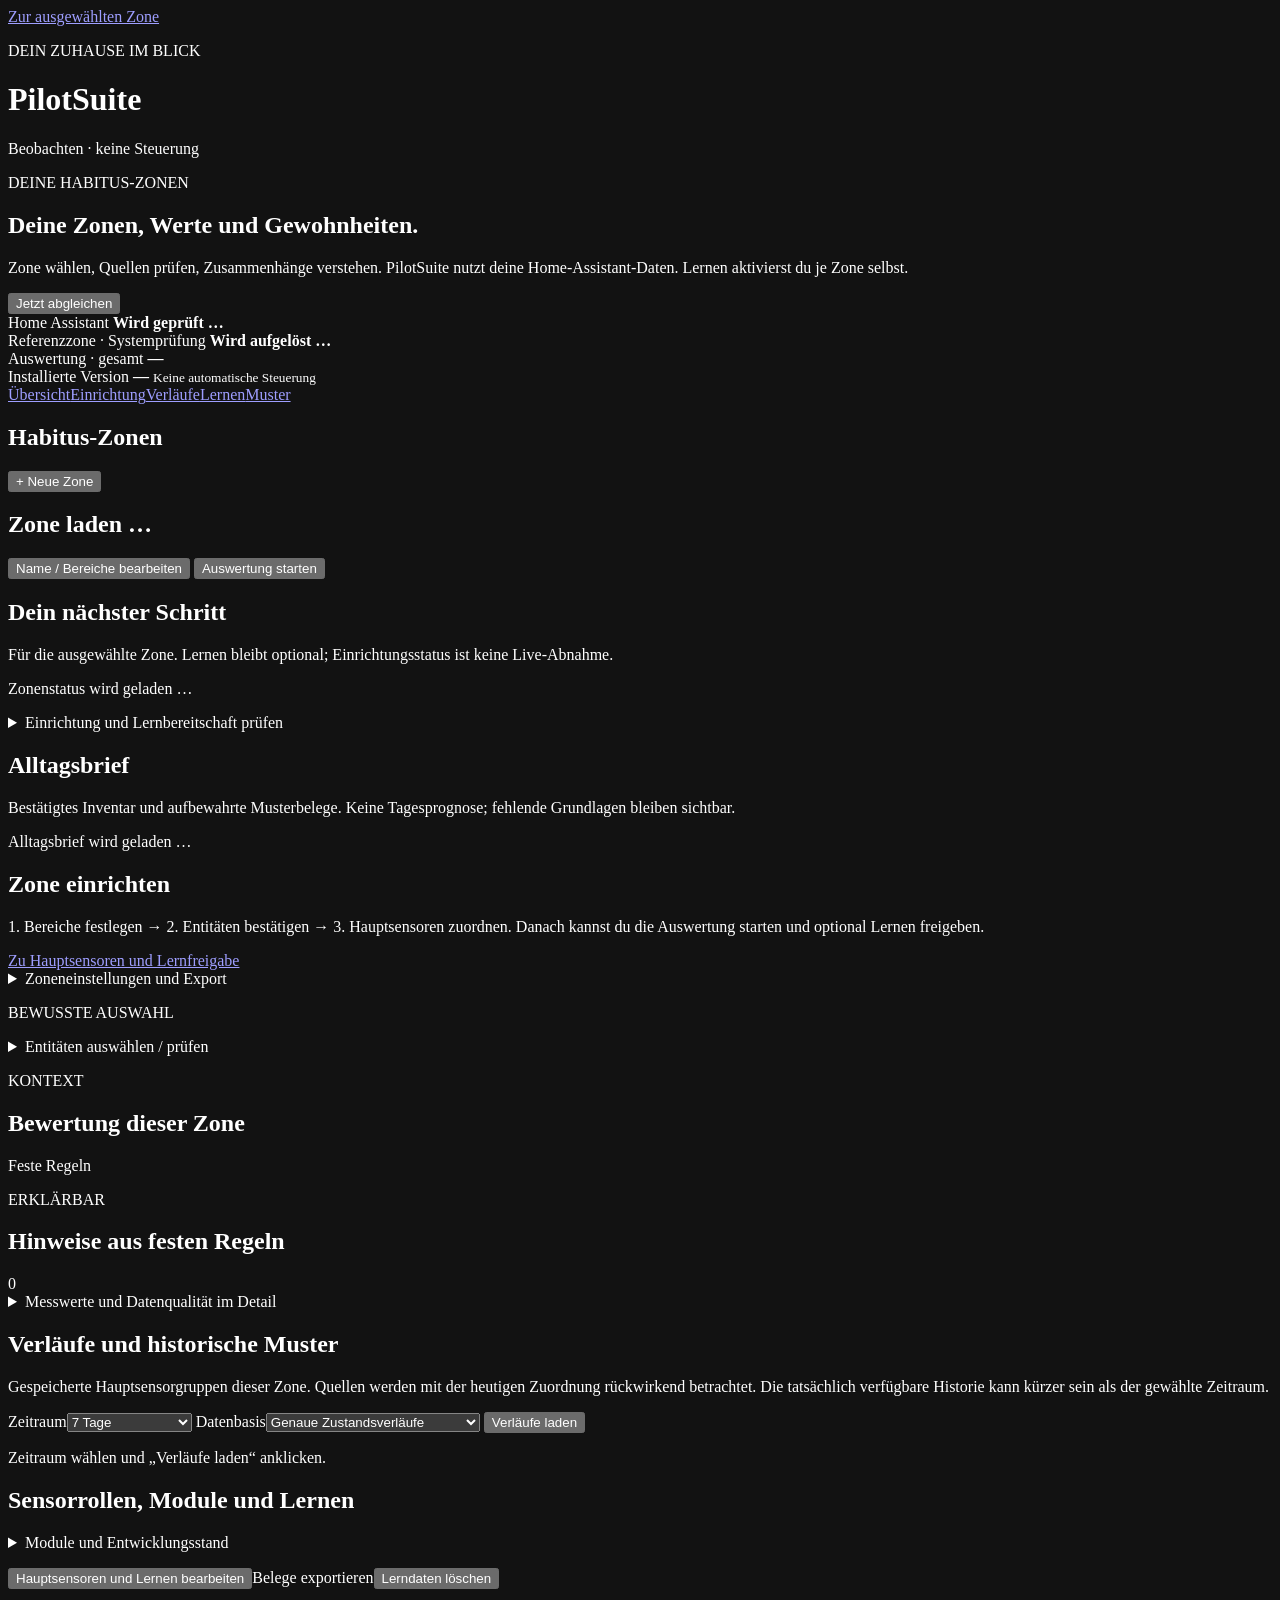
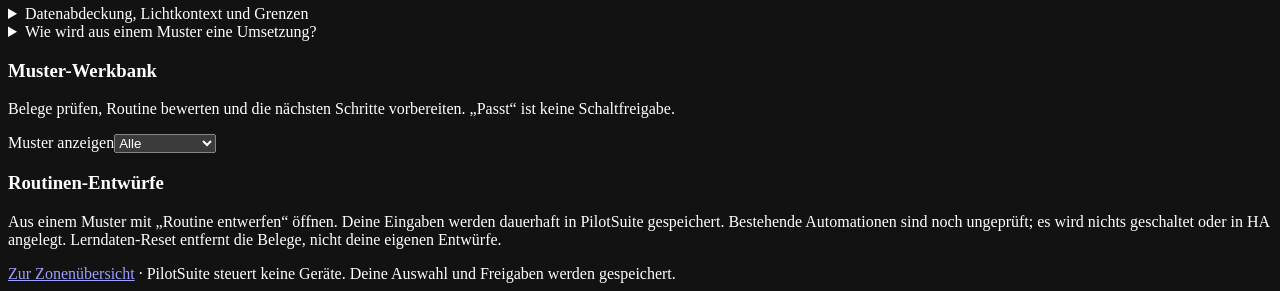
==== pilotsuite/pilotsuite/web/index.html @ e8bfd504 "feat: add media climate and atmosphere foundation roles" ====
<!doctype html>
<html lang="de">
  <head>
    <meta charset="utf-8">
    <meta name="viewport" content="width=device-width,initial-scale=1">
    <meta name="color-scheme" content="dark">
    <title>PilotSuite</title>
    <link rel="stylesheet" href="assets/styles.css">
  </head>
  <body>
    <a class="skip-link" href="#zone-overview">Zur ausgewählten Zone</a>
    <header class="topbar">
      <div>
        <p class="eyebrow">DEIN ZUHAUSE IM BLICK</p>
        <h1>PilotSuite</h1>
      </div>
      <div class="mode"><span class="dot"></span> Beobachten · keine Steuerung</div>
    </header>

    <main>
      <section class="hero">
        <div>
          <p class="eyebrow">DEINE HABITUS-ZONEN</p>
          <h2>Deine Zonen, Werte und Gewohnheiten.</h2>
          <p class="lede">Zone wählen, Quellen prüfen, Zusammenhänge verstehen. PilotSuite nutzt deine Home-Assistant-Daten. Lernen aktivierst du je Zone selbst.</p>
        </div>
        <button id="refresh" type="button">Jetzt abgleichen</button>
      </section>

      <section class="grid status-grid" aria-label="Systemstatus">
        <article class="card">
          <span>Home Assistant</span>
          <strong id="ha-state">Wird geprüft …</strong>
          <small id="ha-detail"></small>
        </article>
        <article class="card">
          <span>Referenzzone · Systemprüfung</span>
          <strong id="zone-state">Wird aufgelöst …</strong>
          <small id="zone-detail"></small>
        </article>
        <article class="card">
          <span>Auswertung · gesamt</span>
          <strong id="habitus-state">—</strong>
          <small id="habitus-detail"></small>
        </article>
        <article class="card">
          <span>Installierte Version</span>
          <strong id="release-state">—</strong>
          <small>Keine automatische Steuerung</small>
        </article>
      </section>

      <nav class="section-nav" aria-label="Bereiche dieser Seite">
        <a href="#zone-overview">Übersicht</a><a href="#zone-setup">Einrichtung</a><a href="#history-section">Verläufe</a><a href="#learning-section">Lernen</a><a href="#pattern-workbench">Muster</a>
      </nav>
      <p id="edit-status" class="edit-status" role="status" hidden></p>
      <section id="zone-overview" tabindex="-1" class="panel zone-navigation" aria-label="Habitus-Zonen">
        <div class="selection-tools"><h2>Habitus-Zonen</h2><button id="zone-new" type="button">+ Neue Zone</button></div>
        <div id="zone-tabs" role="tablist" aria-label="Zone auswählen"></div>
        <div id="zone-heading" class="selection-tools">
          <h2 id="active-zone-name">Zone laden …</h2>
          <button id="zone-edit" type="button">Name / Bereiche bearbeiten</button>
          <button id="zone-toggle" type="button">Auswertung starten</button>
        </div>
        <p id="zone-counts"></p>
        <div id="zone-summary" class="grid status-grid"></div>
        <p id="zone-state-message" role="status" aria-live="polite"></p>
      </section>
      <section class="panel" aria-labelledby="guide-title">
        <h2 id="guide-title">Dein nächster Schritt</h2>
        <p>Für die ausgewählte Zone. Lernen bleibt optional; Einrichtungsstatus ist keine Live-Abnahme.</p>
        <p id="zone-guide-next" role="status">Zonenstatus wird geladen …</p>
        <details><summary>Einrichtung und Lernbereitschaft prüfen</summary><ol id="zone-guide-steps"></ol></details>
      </section>
      <section class="panel" aria-labelledby="daily-brief-title">
        <h2 id="daily-brief-title">Alltagsbrief</h2>
        <p>Bestätigtes Inventar und aufbewahrte Musterbelege. Keine Tagesprognose; fehlende Grundlagen bleiben sichtbar.</p>
        <div id="daily-brief" aria-live="polite">Alltagsbrief wird geladen …</div>
      </section>
      <section id="zone-setup" class="panel selection-panel" aria-labelledby="selection-title">
        <h2>Zone einrichten</h2>
        <p>1. Bereiche festlegen → 2. Entitäten bestätigen → 3. Hauptsensoren zuordnen. Danach kannst du die Auswertung starten und optional Lernen freigeben.</p>
        <a href="#learning-section">Zu Hauptsensoren und Lernfreigabe</a>
        <details id="zone-editor">
          <summary>Zoneneinstellungen und Export</summary>
          <p>Bereiche liefern Kandidaten. Zusätzliche Entitäten können aus anderen Bereichen stammen. Neue Zonen starten deaktiviert und mit bestätigter Auswahl.</p>
          <div class="selection-tools">
            <a href="api/v1/zones/export" download="pilotsuite-zones.json">Zonen exportieren</a>
          </div>
          <form id="zone-form" hidden>
            <fieldset id="zone-fields">
              <legend id="zone-form-title">Zone</legend>
              <div class="selection-tools">
                <label>Name <input id="zone-name" required maxlength="80"></label>
                <label>Regelprofil <select id="zone-profile"><option value="observe">Neutral beobachten</option><option value="cellar">Erdkeller – konservative Klimaregeln</option></select></label>
              </div>
              <p>Die Auswertung startest oder pausierst du direkt im Zonen-Reiter. Eine neue Zone startet pausiert.</p>
              <div class="selection-tools">
                <fieldset class="area-field"><legend>Bereiche auswählen</legend><div id="zone-areas" class="area-choices"></div></fieldset>
                <label>Zusätzliche Entitäten suchen <input id="zone-extra-search" type="search" placeholder="Name oder ID"><select id="zone-extras" multiple size="6" aria-label="Zusätzliche Entitäten"></select></label>
              </div>
              <p>Bereiche einzeln anhaken, zum Beispiel Bad und Toilette. Anschließend relevante Entitäten auswählen. Entfernte Quellen behalten ihre Entscheidungen für eine spätere Wiederaufnahme.</p>
              <div class="selection-tools"><button type="submit">Zone speichern</button><button id="zone-cancel" type="button">Abbrechen</button></div>
            </fieldset>
          </form>
          <p id="zone-message" role="status" aria-live="polite"></p>
        </details>
        <p class="eyebrow">BEWUSSTE AUSWAHL</p>
        <details id="entity-details"><summary id="selection-title">Entitäten auswählen / prüfen</summary>
        <p>Entitäten anhaken → Auswahl speichern → Auswertung starten. Relevanz ist keine Schaltfreigabe.</p>
        <p>Nur relevante Entitäten werden berücksichtigt. Ungeprüfte und ignorierte bleiben ausgeschlossen.</p>
        <div class="selection-tools">
          <label hidden>Zone <select id="selection-zone" disabled></select></label>
          <label>Suche <input id="selection-search" type="search" placeholder="Name, ID oder Rolle"></label>
          <label>Status <select id="selection-filter">
            <option value="all">Alle</option><option value="unreviewed">Ungeprüft</option>
            <option value="relevant">Relevant</option><option value="ignored">Ignoriert</option>
            <option value="missing">Nicht im aktuellen Inventar</option>
          </select></label>
        </div>
        <p id="selection-message" role="status" aria-live="polite">Inventar wird geladen …</p>
        <div class="selection-tools">
          <button id="selection-recommend" type="button" disabled>Empfohlene ungeprüfte auswählen</button>
          <button id="selection-save" type="button" disabled>Auswahl speichern</button>
          <button id="selection-discard" type="button" disabled>Verwerfen / neu laden</button>
        </div>
        <div class="table-wrap" tabindex="0" aria-label="Datentabelle, horizontal scrollbar">
          <table><thead><tr><th>Relevant</th><th>Entität</th><th>Rollen-Vorschlag</th><th>Zustand</th><th>Prüfstatus</th></tr></thead>
            <tbody id="selection-rows"></tbody>
          </table>
        </div>
        </details>
      </section>

      <section class="split">
        <article class="panel">
          <div class="panel-title">
            <div>
              <p class="eyebrow">KONTEXT</p>
              <h2>Bewertung dieser Zone</h2>
            </div>
            <span class="tag">Feste Regeln</span>
          </div>
          <div id="moods" class="mood-list"></div>
        </article>

        <article class="panel">
          <div class="panel-title">
            <div>
              <p class="eyebrow">ERKLÄRBAR</p>
              <h2>Hinweise aus festen Regeln</h2>
            </div>
            <span id="suggestion-count" class="tag">0</span>
          </div>
          <div id="suggestions" class="suggestion-list"></div>
        </article>
      </section>

      <section class="panel"><details id="neuron-details"><summary>Messwerte und Datenqualität im Detail</summary>
        <div class="panel-title">
          <div>
            <p class="eyebrow">QUELLE</p>
            <h2>Beobachtungen dieser Zone</h2>
          </div>
          <span id="observation-count" class="tag">0</span>
        </div>
        <div class="table-wrap" tabindex="0" aria-label="Datentabelle, horizontal scrollbar">
          <table>
            <thead>
              <tr><th>Entität</th><th>Typ</th><th>Wert</th><th>Qualität</th></tr>
            </thead>
            <tbody id="observations"></tbody>
          </table>
        </div>
      </details></section>

      <section id="history-section" class="panel history-panel" aria-labelledby="history-title">
        <h2 id="history-title">Verläufe und historische Muster</h2>
        <p>Gespeicherte Hauptsensorgruppen dieser Zone. Quellen werden mit der heutigen Zuordnung rückwirkend betrachtet. Die tatsächlich verfügbare Historie kann kürzer sein als der gewählte Zeitraum.</p>
        <div class="selection-tools">
          <label>Zeitraum<select id="history-range"><option value="1">24 Stunden</option><option value="7" selected>7 Tage</option><option value="14">14 Tage</option><option value="30">30 Tage</option><option value="custom">Eigener Zeitraum</option></select></label>
          <label id="history-start-label" hidden>Von (Browser-Ortszeit)<input id="history-start" type="datetime-local"></label>
          <label id="history-end-label" hidden>Bis (Browser-Ortszeit)<input id="history-end" type="datetime-local"></label>
          <label>Datenbasis<select id="history-mode"><option value="states">Genaue Zustandsverläufe</option><option value="statistics">Langzeitstatistik – Stundenmittel</option></select></label>
          <button id="history-load" type="button">Verläufe laden</button>
        </div>
        <p id="history-message" role="status">Zeitraum wählen und „Verläufe laden“ anklicken.</p>
        <div id="history-display" hidden>
          <label>Anzeige<select id="history-kind"><option value="temperature">Temperatur</option><option value="humidity">Feuchte</option><option value="illuminance">Helligkeit</option><option value="activity">Präsenz + Licht</option><option value="presence">Präsenz</option><option value="light">Lichtzustand</option></select></label>
          <label><input id="history-sources" type="checkbox"> Einzelne Hauptquellen zusätzlich zeigen</label>
          <p id="history-basis"></p><div id="history-chart" tabindex="0" aria-label="Verlaufsgrafik, auf kleinen Bildschirmen horizontal scrollbar"></div><div id="history-legend"></div>
          <details><summary>Messpunkte und Quellen prüfen</summary><div id="history-table" class="table-wrap"></div></details>
          <h3>Aktivierungen im Wochenverlauf</h3><div id="history-heatmap" class="table-wrap"></div>
          <h3>Später erneut beobachtet?</h3><div id="history-validation"></div>
          <p>Der Abruf speichert keine Rohhistorie in PilotSuite. Historische Musterprüfung setzt die bestehende Lernfreigabe voraus. Fehlende Aktivierungen sind kein Beleg für Abwesenheit.</p>
          <label><input id="history-consent" type="checkbox"> Ich gebe einmalig die Aktivierungsbelege dieses Zeitraums für das Lernen frei. Nur die gespeicherte Präsenzgruppe, höchstens die letzten 14 Tage. Keine Lichtkontextbelege.</label>
          <button id="history-import" type="button" disabled>Historische Aktivierungen übernehmen</button>
          <p id="history-import-help" role="status"></p>
        </div>
      </section>

      <section id="learning-section" class="panel learning-panel">
        <h2>Sensorrollen, Module und Lernen</h2>
        <details><summary>Module und Entwicklungsstand</summary><div id="module-overview" class="grid"></div></details>
        <p id="learning-status" role="status"></p>
        <div class="selection-tools"><button id="context-edit" type="button">Hauptsensoren und Lernen bearbeiten</button><a id="learning-export" download>Belege exportieren</a><button id="learning-reset" class="danger-button" type="button">Lerndaten löschen</button></div>
        <p id="learning-sources"></p>
        <p id="learning-period"></p>
        <div id="learning-progress"></div>
        <details id="learning-details"><summary>Datenabdeckung, Lichtkontext und Grenzen</summary>
        <h3>Beobachtbarkeit</h3><p id="learning-coverage"></p>
        <h3>Lichtkontext bei Aktivierungen</h3><div id="context-observations"></div>
        <p>Belege sind beobachtete Aktivierungen, keine bestätigten Besuche. Datenlücken bedeuten keine Abwesenheit. Die Mindestzahlen sind keine statistische Sicherheit.</p>
        <p>Erkennt wiederkehrende Aktivierungen bestätigter Präsenz-/Bewegungssensoren. Keine Anwesenheitsdauer, Personenidentifikation oder automatische Steuerung. Zeitfenster verwenden die gespeicherte Zeitzone; bestehende Zonen behalten UTC, bis du sie umstellst.</p>
        </details>
        <form id="context-form" hidden><fieldset id="context-fields"><legend>Sensorrollen</legend>
          <div class="selection-tools">
            <fieldset class="role-group"><legend>Hauptsensoren Temperatur</legend><div id="role-temperature" class="role-choices"></div></fieldset>
            <fieldset class="role-group"><legend>Hauptsensoren Feuchte</legend><div id="role-humidity" class="role-choices"></div></fieldset>
            <fieldset class="role-group"><legend>Präsenz / Bewegung / Raumstatus (Mehrfachauswahl)</legend><div id="role-presence" class="role-choices"></div></fieldset>
            <fieldset class="role-group"><legend>Hauptsensoren Helligkeit (Lux)</legend><div id="role-illuminance" class="role-choices"></div></fieldset>
            <fieldset class="role-group"><legend>Binär: ausreichend Tages-/Raumlicht</legend><div id="role-daylight_binary" class="role-choices"></div></fieldset>
            <fieldset class="role-group"><legend>Hauptquellen Leuchtenzustand</legend><div id="role-light" class="role-choices"></div></fieldset>
            <fieldset class="role-group"><legend>Heiz-/Klimaregler</legend><div id="role-climate" class="role-choices"></div></fieldset>
            <fieldset class="role-group"><legend>Medienplayer</legend><div id="role-media" class="role-choices"></div></fieldset>
            <fieldset class="role-group"><legend>Atmosphärenwunsch (explizit)</legend><div id="role-atmosphere" class="role-choices"></div></fieldset>
            <fieldset class="role-group"><legend>Externe Vergleichstemperatur (optional)</legend><div id="role-reference_temperature" class="role-choices"></div></fieldset>
          </div>
          <p id="role-preview" role="status"></p><p>Aus den Hauptsensoren entsteht automatisch ein virtueller Zonen-Referenzwert. Keine weitere Referenzauswahl nötig. Mehrere Quellen pro Rolle können gleichzeitig angehakt werden. Ein vorhandener logischer Anwesenheits-Helfer darf bewusst als eine Quelle gewählt werden; seine Rohsensoren nicht zusätzlich als unabhängige Belege zählen. Ein binärer Sensor mit Geräteklasse „light“ beschreibt erkannte Umgebungshelligkeit und wird nicht als eingeschaltete Leuchte behandelt. Temperatur/Feuchte/Helligkeit: Median mit Min/Max; Präsenz: mindestens ein aktiver Sensor. Externe Vergleichstemperaturen werden nicht mitgemittelt. Präsenz und Lernen verwenden dieselbe Hauptsensorgruppe; Lernen benötigt zusätzlich deine Freigabe. Abgewählte Hauptsensoren werden nicht ersatzweise herangezogen. Ein Wechsel der Lernquellen löscht deren bisherige Belege und das Musterfeedback dieser Zone.</p>
          <details><summary>Lernalgorithmus einstellen</summary>
            <p>Aktivitätsmuster v1: deterministische Häufigkeitsanalyse. Einstellungen gelten nur für diese Zone. Höhere Mindestzahlen erzeugen weniger Kandidaten, sind aber kein statistischer Vertrauenswert.</p>
            <label>Mindestaktivierungen pro Zeitfenster<input id="detector-events" type="number" min="5" max="100" step="1" required value="5"></label>
            <label>Verschiedene Beobachtungstage pro Zeitfenster<input id="detector-days" type="number" min="3" max="14" step="1" required value="3"></label>
            <label>Zeitzone (IANA)<input id="detector-timezone" type="text" list="timezone-options" required value="UTC" maxlength="100"></label>
            <datalist id="timezone-options"><option value="Europe/Berlin"><option value="UTC"></datalist>
            <label>Tagesgruppen<select id="detector-day-mode"><option value="all">Alle Tage gemeinsam</option><option value="weekday_weekend">Werktage / Wochenende getrennt</option></select></label>
            <p>Beobachtungstage zählen je Tagesgruppe und Zeitfenster. Zeitumstellungen zählen keine zusätzlichen Tage. Werktage bedeutet Montag bis Freitag, ohne Feiertagskalender.</p>
            <p>Fest: Zwei-Stunden-Fenster in der gespeicherten Zeitzone, fünf Minuten Abstand zwischen Belegen und 14 Tage Aufbewahrung. Änderungen bewerten vorhandene Belege neu. Feedback bleibt an die jeweilige Algorithmuskonfiguration gebunden; Lernquellenwechsel löscht weiterhin die alten Belege.</p>
          </details>
          <label><input id="learning-consent" type="checkbox"> Ich stimme dem Lernen in dieser Zone zu: Aktivierungen bis 14 Tage speichern (pro Zone höchstens eine je fünf Minuten), insgesamt höchstens 5.000 Belege.</label>
          <label><input id="context-learning-consent" type="checkbox"> Zusätzlich Lichtzustand und Helligkeit aus meinen gespeicherten Hauptsensorgruppen bei Aktivierungen speichern (maximal 14 Tage).</label>
          <p>Kein Schaltbefehl: Es werden Zustände zum Beobachtungszeitpunkt gespeichert, keine Ursache und keine gewünschte Zielhelligkeit. Beim Wechsel der Licht-/Helligkeitsgruppe werden alte Kontextbelege gelöscht. Die Aktivitätsbelege bleiben erhalten.</p>
          <p>Abwählen stoppt die Erfassung; vorhandene Belege laufen aus. „Lerndaten löschen“ entfernt Belege und Musterfeedback sofort und widerruft die Freigabe. Vorhandene App-Backups werden dadurch nicht geändert.</p>
          <div class="selection-tools"><button type="submit">Rollen / Freigabe speichern</button><button id="context-cancel" type="button">Abbrechen</button></div>
        </fieldset></form>
        <details><summary>Wie wird aus einem Muster eine Umsetzung?</summary><p>„Passt“ bestätigt nur, dass ein Muster hilfreich ist. Es erteilt keine Schaltfreigabe. Geplant: vorhandene HA-Automationen prüfen, konkreten Skript-/Automationsentwurf mit Bedingungen und Rückweg zeigen, separat freigeben, gesichert anwenden und Ergebnis prüfen. Die Ausführung ist in dieser Version gesperrt.</p></details>
        <h3 id="pattern-workbench">Muster-Werkbank</h3>
        <p>Belege prüfen, Routine bewerten und die nächsten Schritte vorbereiten. „Passt“ ist keine Schaltfreigabe.</p>
        <label>Muster anzeigen<select id="pattern-filter"><option value="all">Alle</option><option value="open">Offen</option><option value="accepted">Passt</option><option value="later">Später</option><option value="rejected">Nicht hilfreich</option></select></label>
        <p id="pattern-summary" role="status"></p>
        <p id="context-message" role="status"></p><div id="learned-patterns"></div>
        <h3 id="routine-drafts">Routinen-Entwürfe</h3>
        <p>Aus einem Muster mit „Routine entwerfen“ öffnen. Deine Eingaben werden dauerhaft in PilotSuite gespeichert. Bestehende Automationen sind noch ungeprüft; es wird nichts geschaltet oder in HA angelegt. Lerndaten-Reset entfernt die Belege, nicht deine eigenen Entwürfe.</p>
        <p id="routine-message" role="status"></p><div id="routine-list"></div>
        <form id="routine-form" hidden><fieldset id="routine-fields"><legend>Routine bearbeiten</legend>
          <p id="routine-source"></p>
          <label>Titel<input id="routine-title" maxlength="120" required></label>
          <label>Komfortziel<textarea id="routine-goal" maxlength="1000" placeholder="Was soll im Alltag besser werden?"></textarea></label>
          <fieldset><legend>Zielgeräte</legend><p>Nur bestätigte Geräte dieser Zone. Die Auswahl ist keine Schaltfreigabe.</p><div id="routine-targets" class="role-choices"></div></fieldset>
          <label>Auslöser<textarea id="routine-trigger" maxlength="1000" placeholder="Welches Ereignis soll die Routine später auslösen?"></textarea></label>
          <label>Bedingungen<textarea id="routine-conditions" maxlength="1000" placeholder="Wann und unter welchen Bedingungen soll sie gelten?"></textarea></label>
          <label>Ausnahmen (optional)<textarea id="routine-exceptions" maxlength="1000"></textarea></label>
          <label>Vorrang manueller Bedienung<textarea id="routine-manual_override" maxlength="1000" placeholder="Wie soll eine bewusste Bedienung berücksichtigt werden?"></textarea></label>
          <label><input id="routine-refresh-source" type="checkbox"> Den angezeigten aktuellen Musterbezug übernehmen. Dies bestätigt weder Lernqualität noch eine Ausführung.</label>
          <div class="selection-tools"><button type="submit">Entwurf speichern</button><button id="routine-cancel" type="button">Schließen</button><button id="routine-reload" type="button">Gespeicherten Stand neu laden</button></div>
        </fieldset></form>
      </section>
      <p id="error" class="error" role="alert" hidden></p>
    </main>

    <footer><a href="#zone-overview">Zur Zonenübersicht</a> · PilotSuite steuert keine Geräte. Deine Auswahl und Freigaben werden gespeichert.</footer>
    <script src="assets/selections.js" defer></script>
    <script src="assets/app.js" defer></script>
    <script src="assets/drafts.js" defer></script>
    <script src="assets/history.js" defer></script>
  </body>
</html>
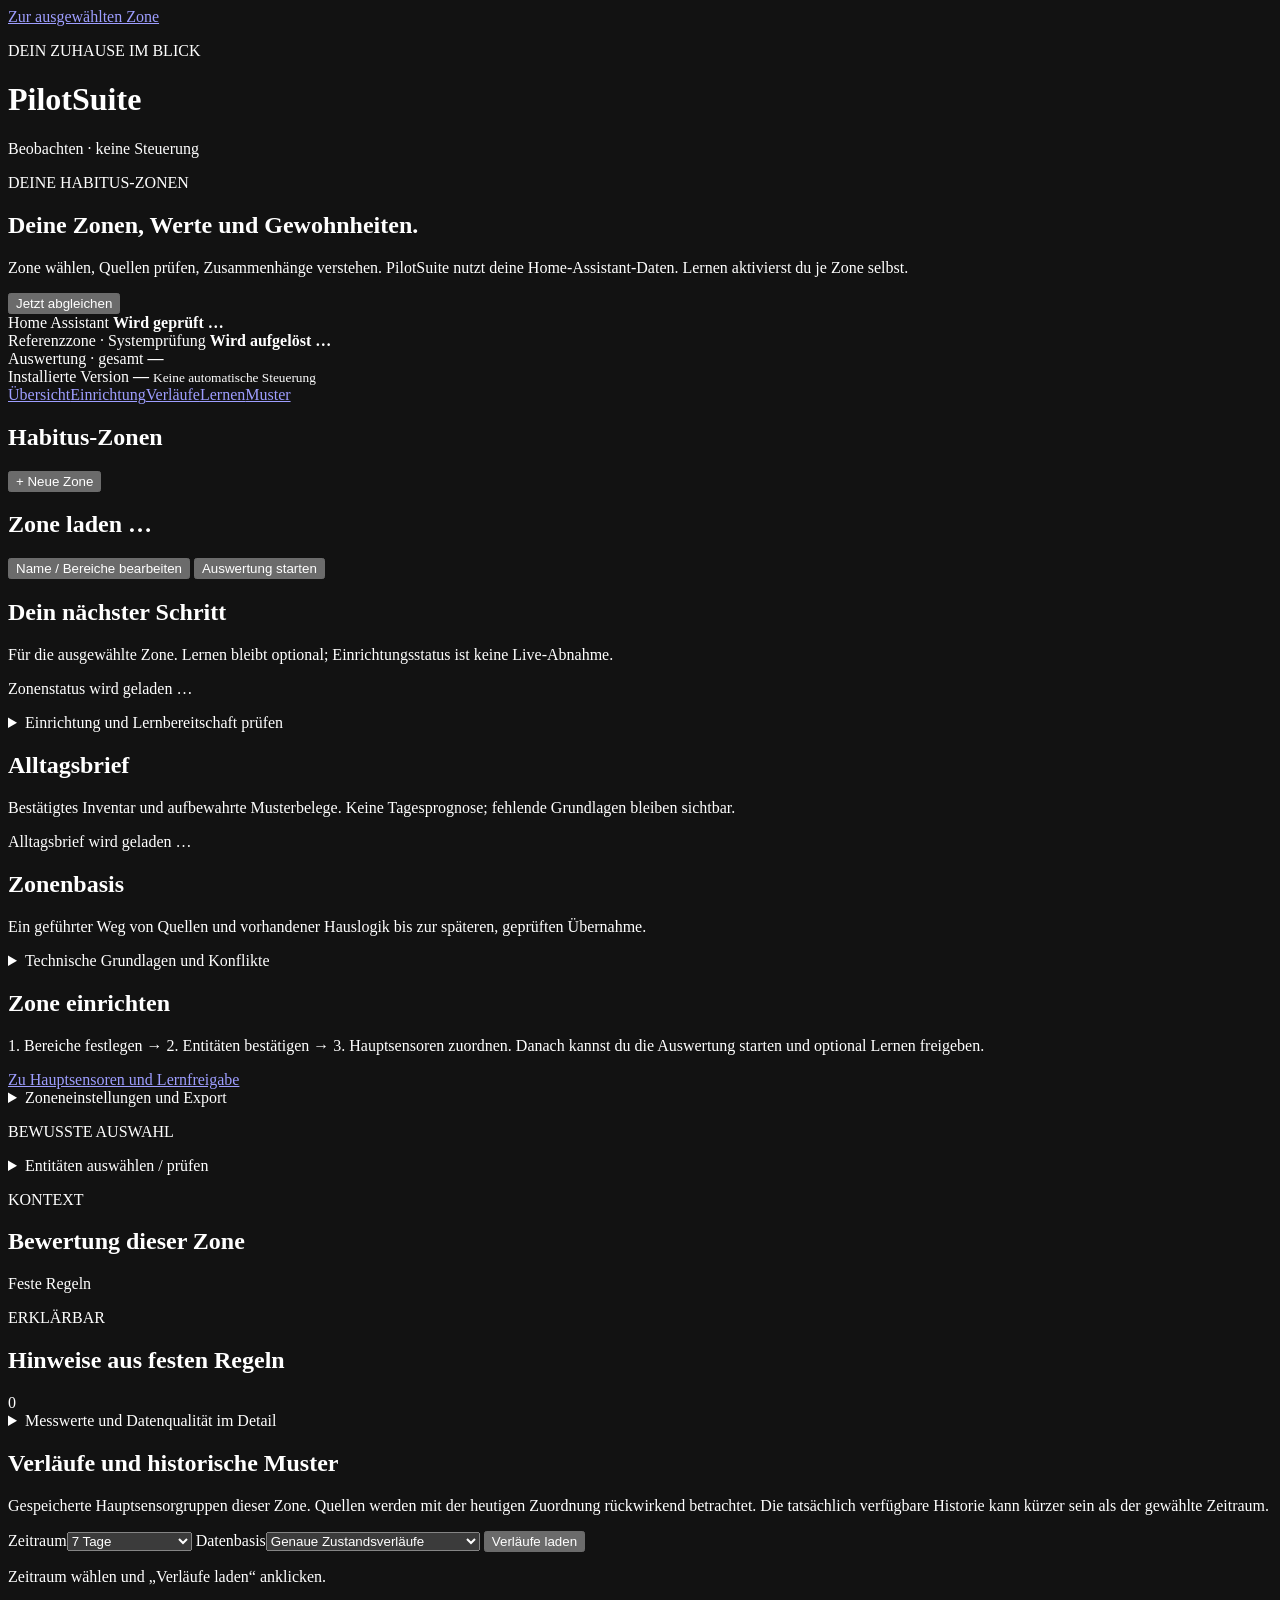
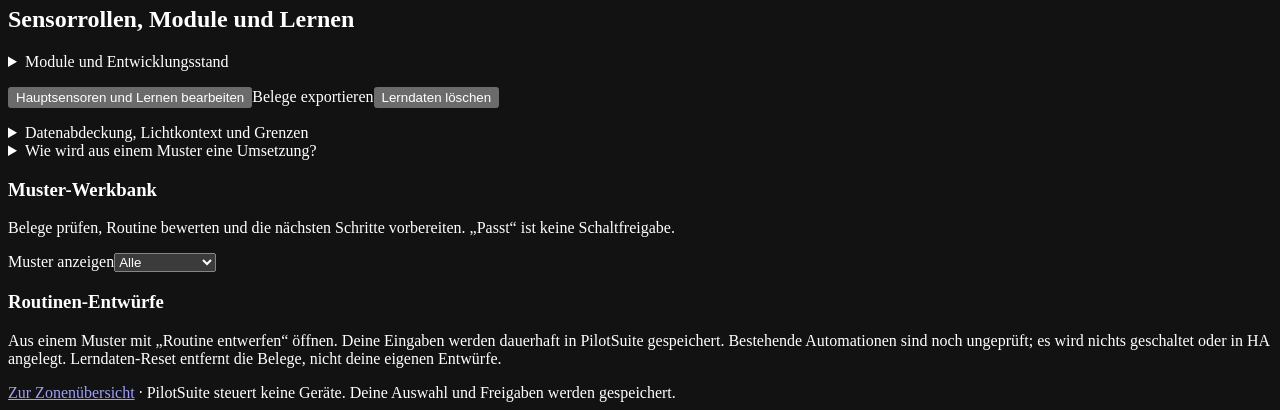
==== commit 2c4c5a24: "feat: add visual zone-foundation journey surface" ====
--- a/pilotsuite/pilotsuite/web/index.html
+++ b/pilotsuite/pilotsuite/web/index.html
@@ -76,6 +76,12 @@
         <h2 id="daily-brief-title">Alltagsbrief</h2>
         <p>Bestätigtes Inventar und aufbewahrte Musterbelege. Keine Tagesprognose; fehlende Grundlagen bleiben sichtbar.</p>
         <div id="daily-brief" aria-live="polite">Alltagsbrief wird geladen …</div>
+      </section>
+      <section class="panel" aria-labelledby="foundation-title">
+        <h2 id="foundation-title">Zonenbasis</h2>
+        <p>Ein geführter Weg von Quellen und vorhandener Hauslogik bis zur späteren, geprüften Übernahme.</p>
+        <div id="foundation-journey" class="grid status-grid" aria-live="polite"></div>
+        <details><summary>Technische Grundlagen und Konflikte</summary><div id="foundation-detail"></div></details>
       </section>
       <section id="zone-setup" class="panel selection-panel" aria-labelledby="selection-title">
         <h2>Zone einrichten</h2>
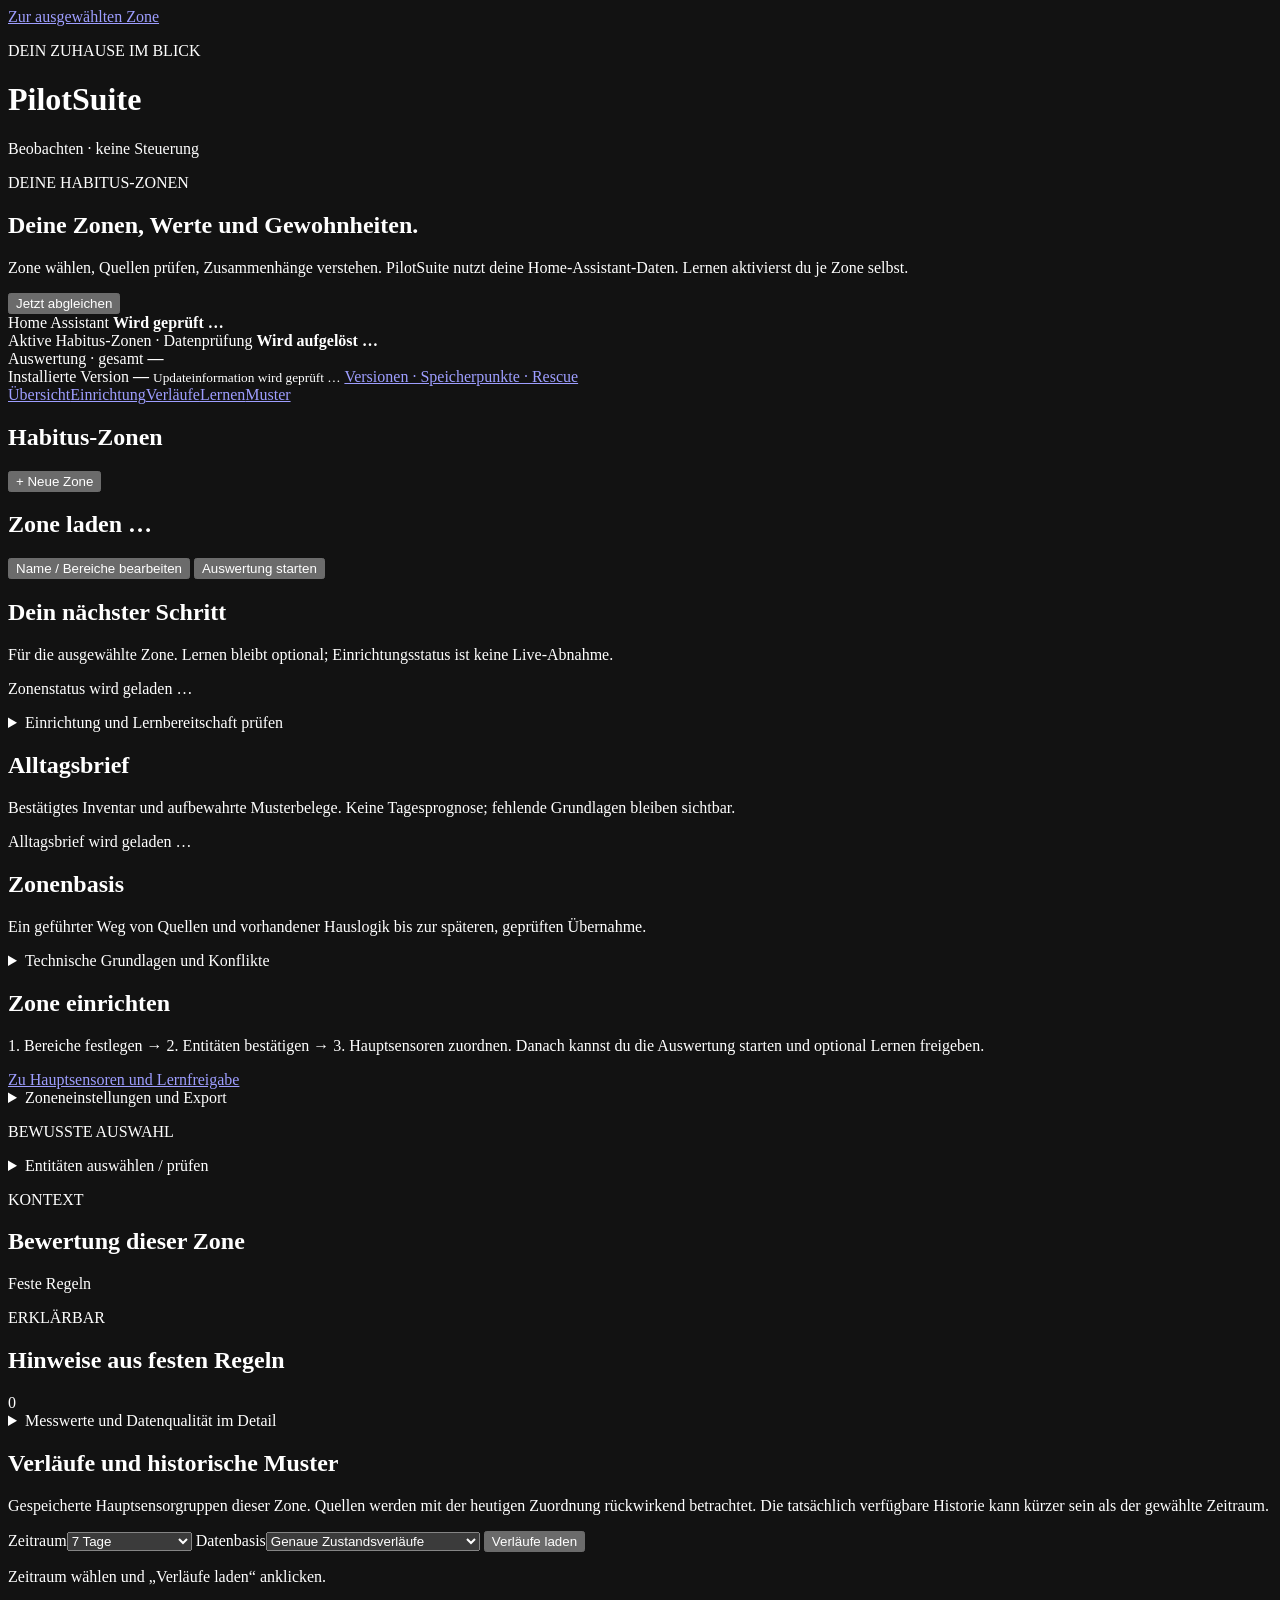
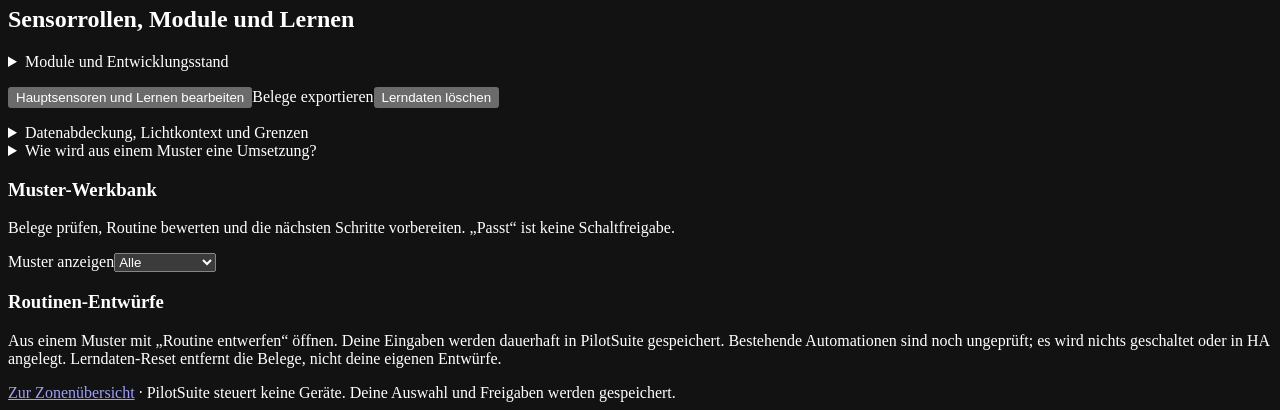
==== commit 249d1ea3: "feat: Alpha.27 maintenance, guarded configuration savepoints and existing helper inspection" ====
--- a/pilotsuite/pilotsuite/web/index.html
+++ b/pilotsuite/pilotsuite/web/index.html
@@ -34,7 +34,7 @@
           <small id="ha-detail"></small>
         </article>
         <article class="card">
-          <span>Referenzzone · Systemprüfung</span>
+          <span>Aktive Habitus-Zonen · Datenprüfung</span>
           <strong id="zone-state">Wird aufgelöst …</strong>
           <small id="zone-detail"></small>
         </article>
@@ -46,7 +46,10 @@
         <article class="card">
           <span>Installierte Version</span>
           <strong id="release-state">—</strong>
-          <small>Keine automatische Steuerung</small>
+          <small id="release-update-state">Updateinformation wird geprüft …</small>
+          <small id="recent-versions"></small>
+          <a href="maintenance">Versionen · Speicherpunkte · Rescue</a>
+          <a id="release-install" target="_top" href="/hassio/addon/0d79c5e8_pilotsuite/info" hidden>Neue Version in Home Assistant installieren</a>
         </article>
       </section>
 
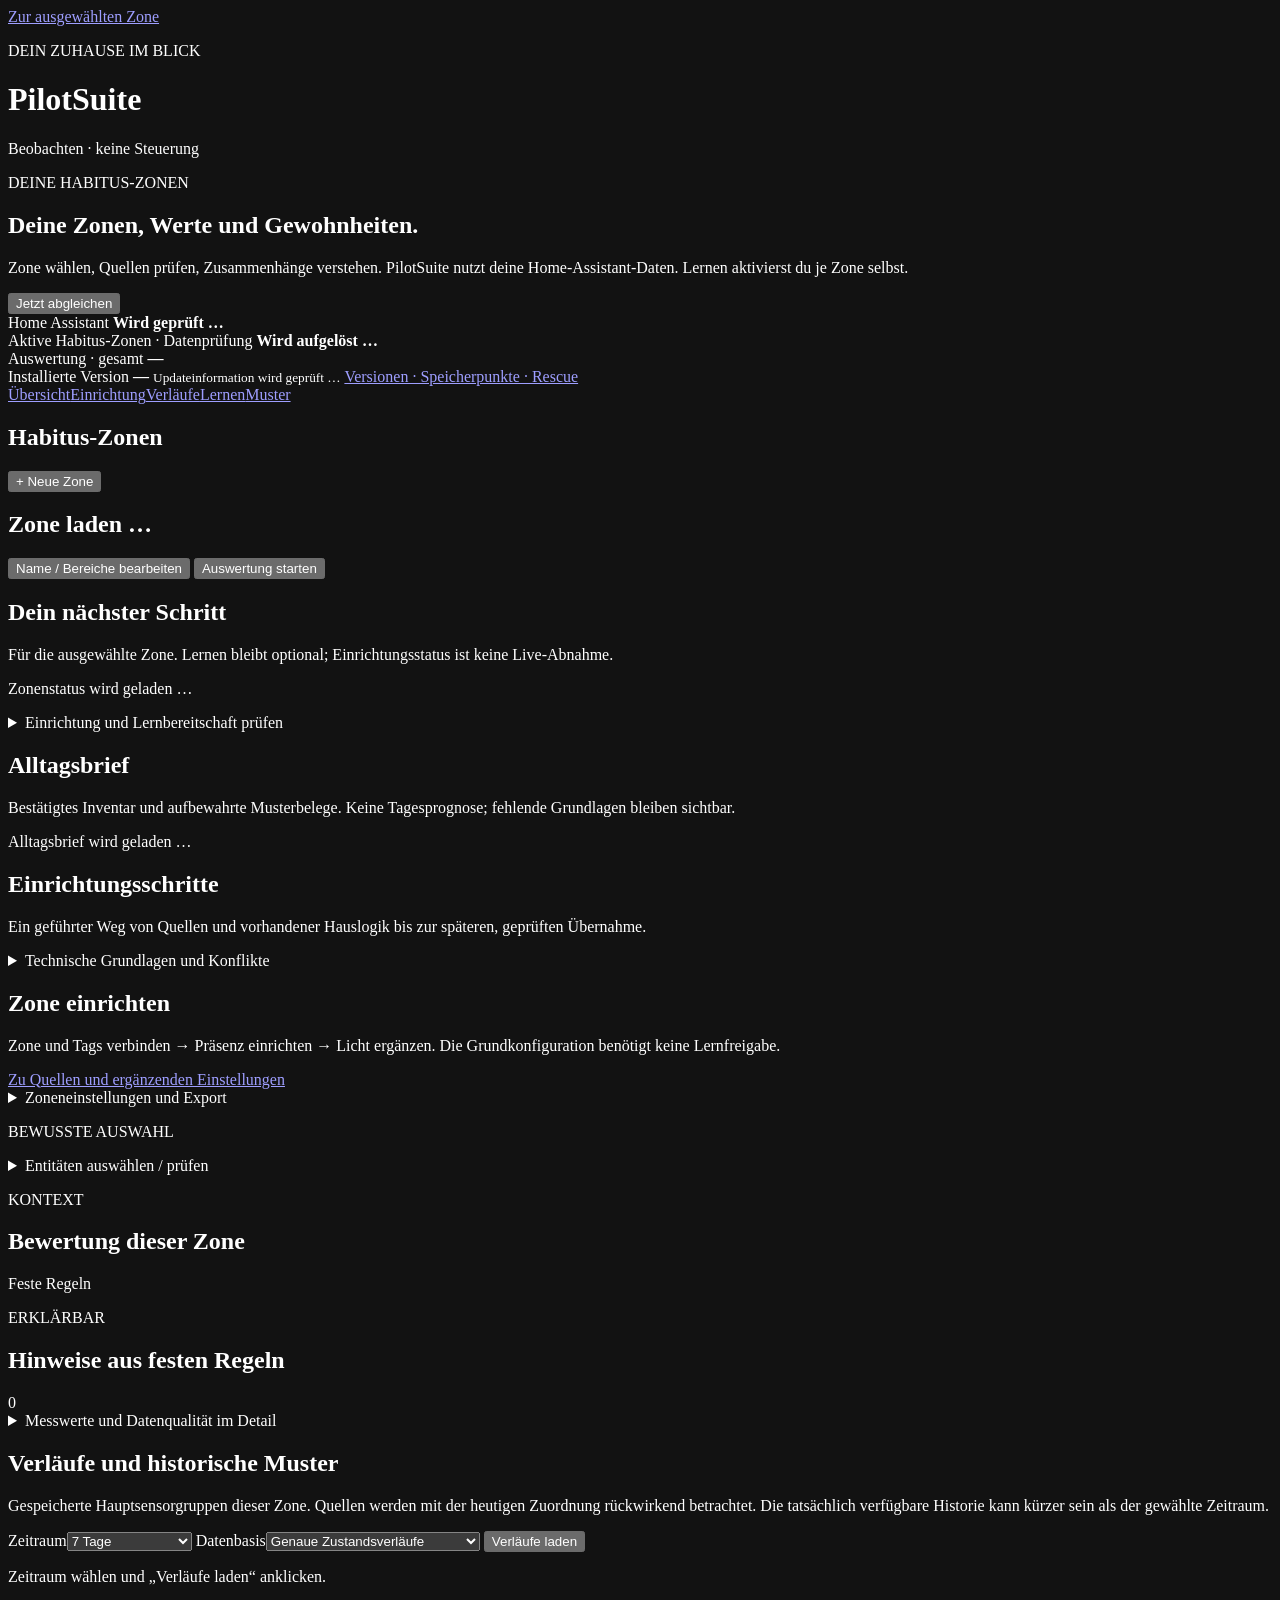
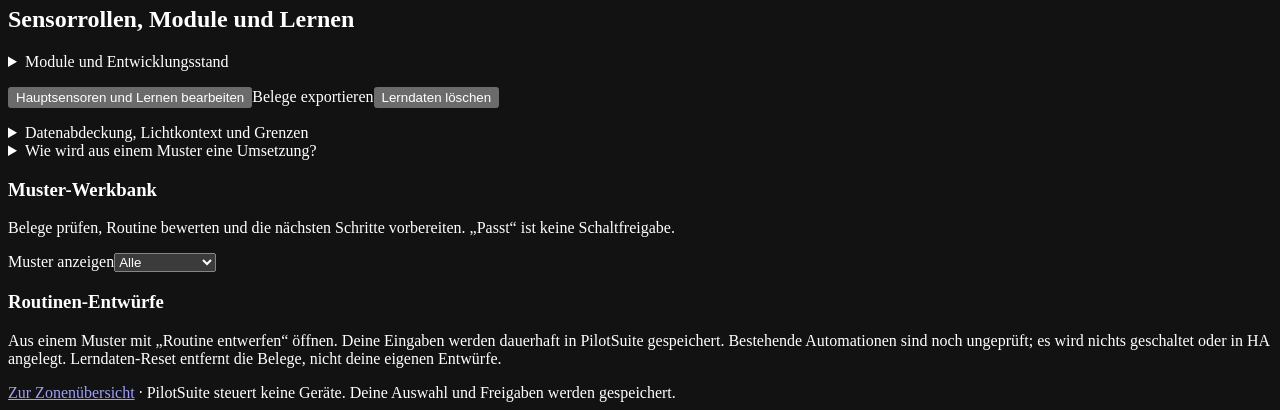
==== commit dc2be6ff: "feat: unify Habitus zone setup, reviewed labels and presence-based light comparison Alpha.72 candida" ====
--- a/pilotsuite/pilotsuite/web/index.html
+++ b/pilotsuite/pilotsuite/web/index.html
@@ -81,15 +81,20 @@
         <div id="daily-brief" aria-live="polite">Alltagsbrief wird geladen …</div>
       </section>
       <section class="panel" aria-labelledby="foundation-title">
-        <h2 id="foundation-title">Zonenbasis</h2>
+        <h2 id="foundation-title">Einrichtungsschritte</h2>
         <p>Ein geführter Weg von Quellen und vorhandener Hauslogik bis zur späteren, geprüften Übernahme.</p>
         <div id="foundation-journey" class="grid status-grid" aria-live="polite"></div>
         <details><summary>Technische Grundlagen und Konflikte</summary><div id="foundation-detail"></div></details>
+        <div id="helper-provisioning" hidden>
+          <p><strong>Begrenzte Helferbereitstellung</strong></p>
+          <p id="helper-provisioning-message">Noch keine ausführbare Helferaktion.</p>
+          <button id="helper-provision" type="button" disabled>Anwesenheits-Nachlauftimer geprüft anlegen</button>
+        </div>
       </section>
       <section id="zone-setup" class="panel selection-panel" aria-labelledby="selection-title">
         <h2>Zone einrichten</h2>
-        <p>1. Bereiche festlegen → 2. Entitäten bestätigen → 3. Hauptsensoren zuordnen. Danach kannst du die Auswertung starten und optional Lernen freigeben.</p>
-        <a href="#learning-section">Zu Hauptsensoren und Lernfreigabe</a>
+        <p>Zone und Tags verbinden → Präsenz einrichten → Licht ergänzen. Die Grundkonfiguration benötigt keine Lernfreigabe.</p>
+        <a href="#learning-section">Zu Quellen und ergänzenden Einstellungen</a>
         <details id="zone-editor">
           <summary>Zoneneinstellungen und Export</summary>
           <p>Bereiche liefern Kandidaten. Zusätzliche Entitäten können aus anderen Bereichen stammen. Neue Zonen starten deaktiviert und mit bestätigter Auswahl.</p>
@@ -101,14 +106,34 @@
               <legend id="zone-form-title">Zone</legend>
               <div class="selection-tools">
                 <label>Name <input id="zone-name" required maxlength="80"></label>
-                <label>Regelprofil <select id="zone-profile"><option value="observe">Neutral beobachten</option><option value="cellar">Erdkeller – konservative Klimaregeln</option></select></label>
+
               </div>
               <p>Die Auswertung startest oder pausierst du direkt im Zonen-Reiter. Eine neue Zone startet pausiert.</p>
               <div class="selection-tools">
                 <fieldset class="area-field"><legend>Bereiche auswählen</legend><div id="zone-areas" class="area-choices"></div></fieldset>
                 <label>Zusätzliche Entitäten suchen <input id="zone-extra-search" type="search" placeholder="Name oder ID"><select id="zone-extras" multiple size="6" aria-label="Zusätzliche Entitäten"></select></label>
               </div>
-              <p>Bereiche einzeln anhaken, zum Beispiel Bad und Toilette. Anschließend relevante Entitäten auswählen. Entfernte Quellen behalten ihre Entscheidungen für eine spätere Wiederaufnahme.</p>
+              <fieldset class="area-field">
+                <legend>Zone mit Tags verbinden</legend>
+                <p>Vorhandenes Label übernehmen oder ein neues planen. Beschriftete Geräte liefern ihre Entitäten mit.</p>
+                <div class="selection-tools">
+                  <button id="zone-label-load" type="button">HA-Labels einlesen</button>
+                  <label>Zonenlabel <select id="zone-label-select" disabled><option value="">Noch nicht verbunden</option></select></label>
+                  <button id="zone-label-import" type="button" disabled>Mitglieder vorschlagen</button>
+                </div>
+                <div class="selection-tools">
+                  <label>Neues Zonenlabel <input id="zone-label-name" maxlength="80" placeholder="Zum Beispiel Wohnbereich"></label>
+                  <button id="zone-label-new" type="button">Neues Label planen</button>
+                </div>
+                <p>Ein neues Label wird erst im anschließenden gemeinsamen Änderungsplan in HA angelegt.</p>
+                <button id="zone-candidates-import" type="button">Bereiche und Zusatzentitäten als Mitglieder prüfen</button>
+                <p id="zone-label-message" role="status" aria-live="polite"></p>
+                <label>Mitglieder filtern <input id="zone-member-search" type="search" placeholder="Name oder Entitäts-ID"></label>
+                <div id="zone-label-members" class="zone-member-list"></div>
+              </fieldset>
+              <details><summary>Weitere Einstellungen</summary>
+                <label>Regelprofil <select id="zone-profile"><option value="observe">Neutral beobachten</option><option value="cellar">Erdkeller – konservative Klimaregeln</option></select></label>
+              </details>
               <div class="selection-tools"><button type="submit">Zone speichern</button><button id="zone-cancel" type="button">Abbrechen</button></div>
             </fieldset>
           </form>
@@ -278,6 +303,7 @@
     </main>
 
     <footer><a href="#zone-overview">Zur Zonenübersicht</a> · PilotSuite steuert keine Geräte. Deine Auswahl und Freigaben werden gespeichert.</footer>
+    <script src="assets/workspace-model.js" defer></script>
     <script src="assets/selections.js" defer></script>
     <script src="assets/app.js" defer></script>
     <script src="assets/drafts.js" defer></script>
